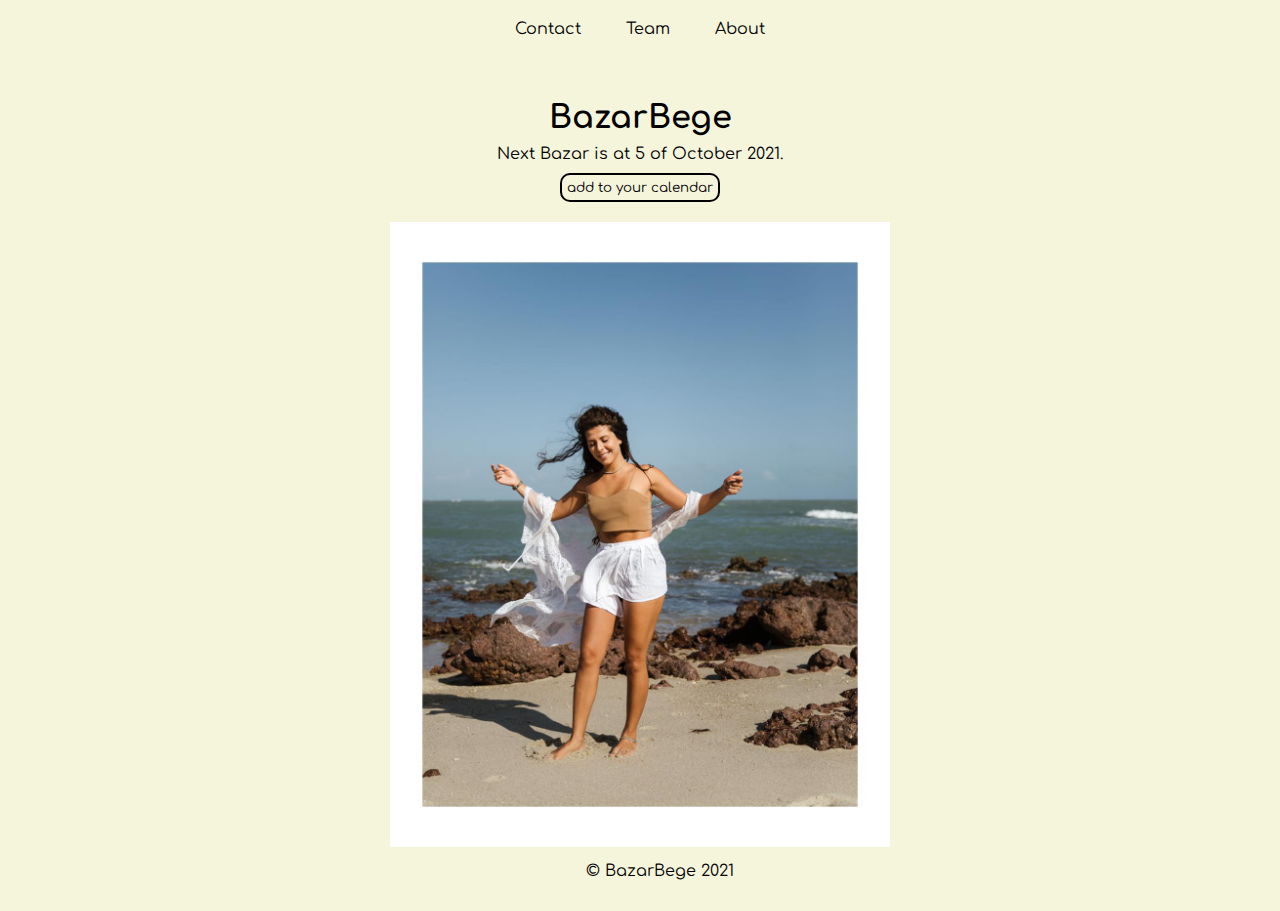
==== index.html @ 3915ecbd "add image" ====
<!DOCTYPE html>
<html>
    <head>
        <title>BazarBege</title>
        <link rel="stylesheet" href="main.css">
        <link rel="preconnect" href="https://fonts.googleapis.com">
        <link rel="preconnect" href="https://fonts.gstatic.com" crossorigin>
        <link href="https://fonts.googleapis.com/css2?family=Comfortaa&display=swap" rel="stylesheet">
    </head>
    <body>
        <header>
            <nav>
                <ul>
                    <li>Contact</li>
                    <li>Team</li>
                    <li>About</li>
                </ul>
            </nav>
        </header>
        <section>
            <div class="banner">
                <h1>BazarBege</h1>
            </div>
        </section>
        <article>
            <section>
                <p>Next Bazar is at 5 of October 2021.</p>
                <button>add to your calendar</button>
            </section>
            <img src="media/c5bbd6c8-f199-4808-a634-333525aa9ce0.JPG" alt="BazarBege picture">
        </article>
        <footer>
            <p>&copy; BazarBege 2021</p>
        </footer>
    </body>
</html>
---- main.css ----
* {
    background-color: beige;
    font-family: 'Comfortaa', cursive;
    padding: 0;
    margin: 0;
}

header {
    position: fixed;
    top: 0;
    width: 100%;
}

header nav {
    text-align: center;
}

nav li {
    display: inline-block;
    padding: 20px;
}

section .banner {
    margin: 100px 0 0 0;
    text-align: center;
}

article {
    display: block;
    text-align: center;
    margin: 10px 0;
}

article button {
    margin: 10px;
    padding: 5px;
    border-radius: 10px;
    border-style: solid;
}

img {
    margin: 10px 0 50px 0;
    width: 500px;
}

footer {
    position: fixed;
    width: 100%;
    bottom: 0;
    text-align: center;
    margin: 20px;
}
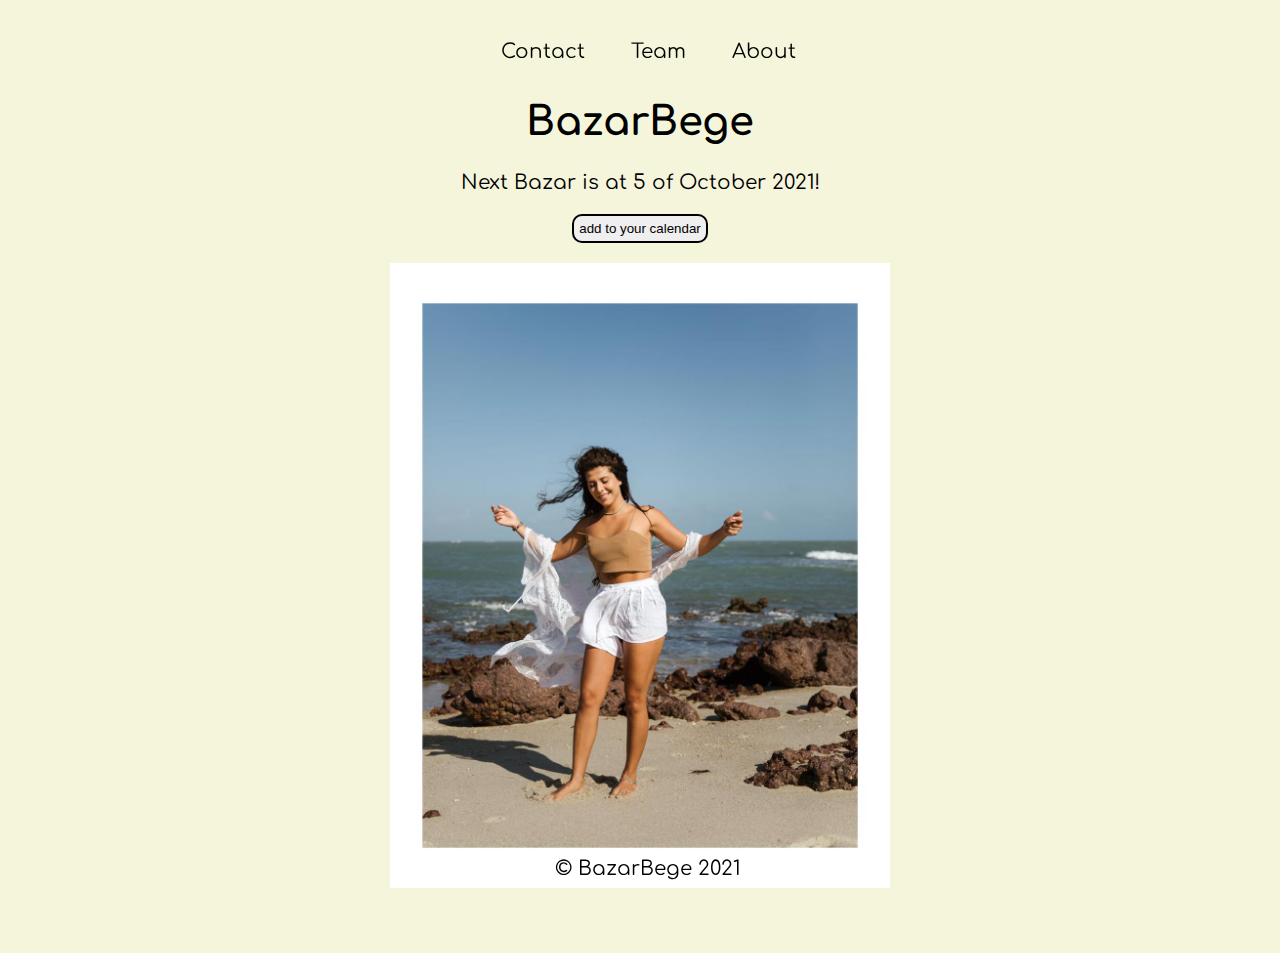
==== commit e473857c: "change layout" ====
--- a/index.html
+++ b/index.html
@@ -24,10 +24,12 @@
         </section>
         <article>
             <section>
-                <p>Next Bazar is at 5 of October 2021.</p>
+                <p>Next Bazar is at 5 of October 2021!</p>
                 <button>add to your calendar</button>
             </section>
-            <img src="media/c5bbd6c8-f199-4808-a634-333525aa9ce0.JPG" alt="BazarBege picture">
+            <div class="image-container">
+                <img src="media/c5bbd6c8-f199-4808-a634-333525aa9ce0.JPG" alt="BazarBege picture">
+            </div>
         </article>
         <footer>
             <p>&copy; BazarBege 2021</p>
--- a/main.css
+++ b/main.css
@@ -1,8 +1,13 @@
-* {
+html {
     background-color: beige;
     font-family: 'Comfortaa', cursive;
+    font-size: 20px;
     padding: 0;
     margin: 0;
+}
+
+body {
+    min-width: 380px;
 }
 
 header {
@@ -20,6 +25,10 @@
     padding: 20px;
 }
 
+ul {
+    padding-inline: 0;
+}
+
 section .banner {
     margin: 100px 0 0 0;
     text-align: center;
@@ -29,6 +38,10 @@
     display: block;
     text-align: center;
     margin: 10px 0;
+}
+
+article p {
+    margin: 10px;
 }
 
 article button {
@@ -48,5 +61,18 @@
     width: 100%;
     bottom: 0;
     text-align: center;
+}
+
+footer p {
     margin: 20px;
-}+}
+
+@media  screen and (max-width: 500px) {
+    img {
+        width: 100%;
+    }
+    body {
+        font-size: 1.2rem;
+    }
+}
+
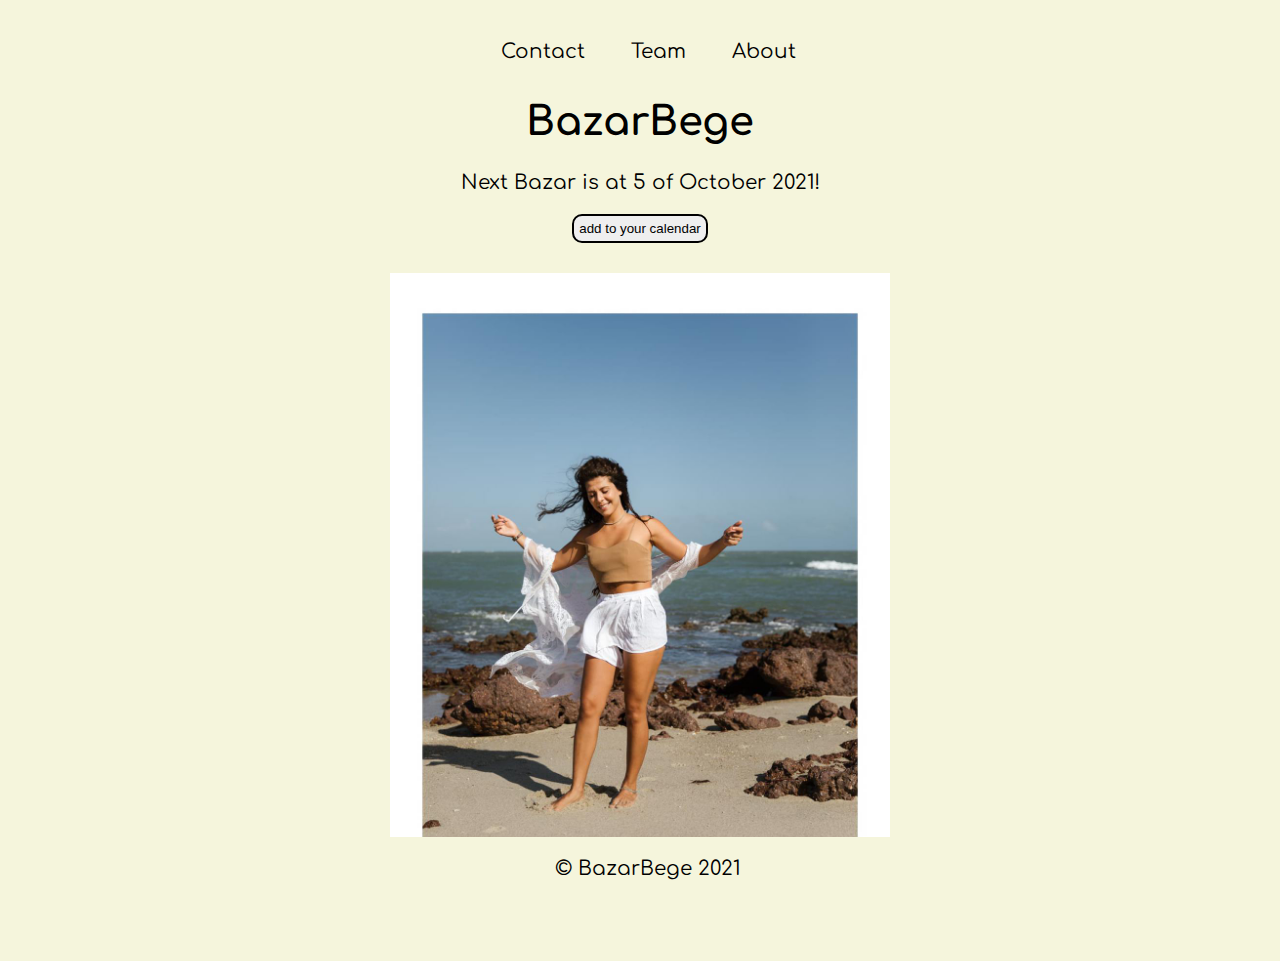
==== commit 7341fa66: "responsive design" ====
--- a/index.html
+++ b/index.html
@@ -6,6 +6,7 @@
         <link rel="preconnect" href="https://fonts.googleapis.com">
         <link rel="preconnect" href="https://fonts.gstatic.com" crossorigin>
         <link href="https://fonts.googleapis.com/css2?family=Comfortaa&display=swap" rel="stylesheet">
+        <meta name="viewport" content="width=device-width, initial-scale=1.0">
     </head>
     <body>
         <header>
@@ -27,10 +28,10 @@
                 <p>Next Bazar is at 5 of October 2021!</p>
                 <button>add to your calendar</button>
             </section>
+        </article>
             <div class="image-container">
                 <img src="media/c5bbd6c8-f199-4808-a634-333525aa9ce0.JPG" alt="BazarBege picture">
             </div>
-        </article>
         <footer>
             <p>&copy; BazarBege 2021</p>
         </footer>
--- a/main.css
+++ b/main.css
@@ -7,13 +7,16 @@
 }
 
 body {
-    min-width: 380px;
+    display: block;
+    min-width: 290px;
 }
 
 header {
     position: fixed;
     top: 0;
     width: 100%;
+    background-color: beige;
+    z-index: 1;
 }
 
 header nav {
@@ -35,7 +38,6 @@
 }
 
 article {
-    display: block;
     text-align: center;
     margin: 10px 0;
 }
@@ -51,9 +53,15 @@
     border-style: solid;
 }
 
+.image-container {
+    text-align: center;
+    width: 100%;
+}
+
 img {
     margin: 10px 0 50px 0;
-    width: 500px;
+    max-width: 500px;
+    text-align: center;
 }
 
 footer {
@@ -61,6 +69,8 @@
     width: 100%;
     bottom: 0;
     text-align: center;
+    background-color: beige;
+    z-index: 1;
 }
 
 footer p {
@@ -68,11 +78,11 @@
 }
 
 @media  screen and (max-width: 500px) {
+    html {
+        font-size: 0.9em;
+    }
     img {
         width: 100%;
     }
-    body {
-        font-size: 1.2rem;
-    }
 }
 
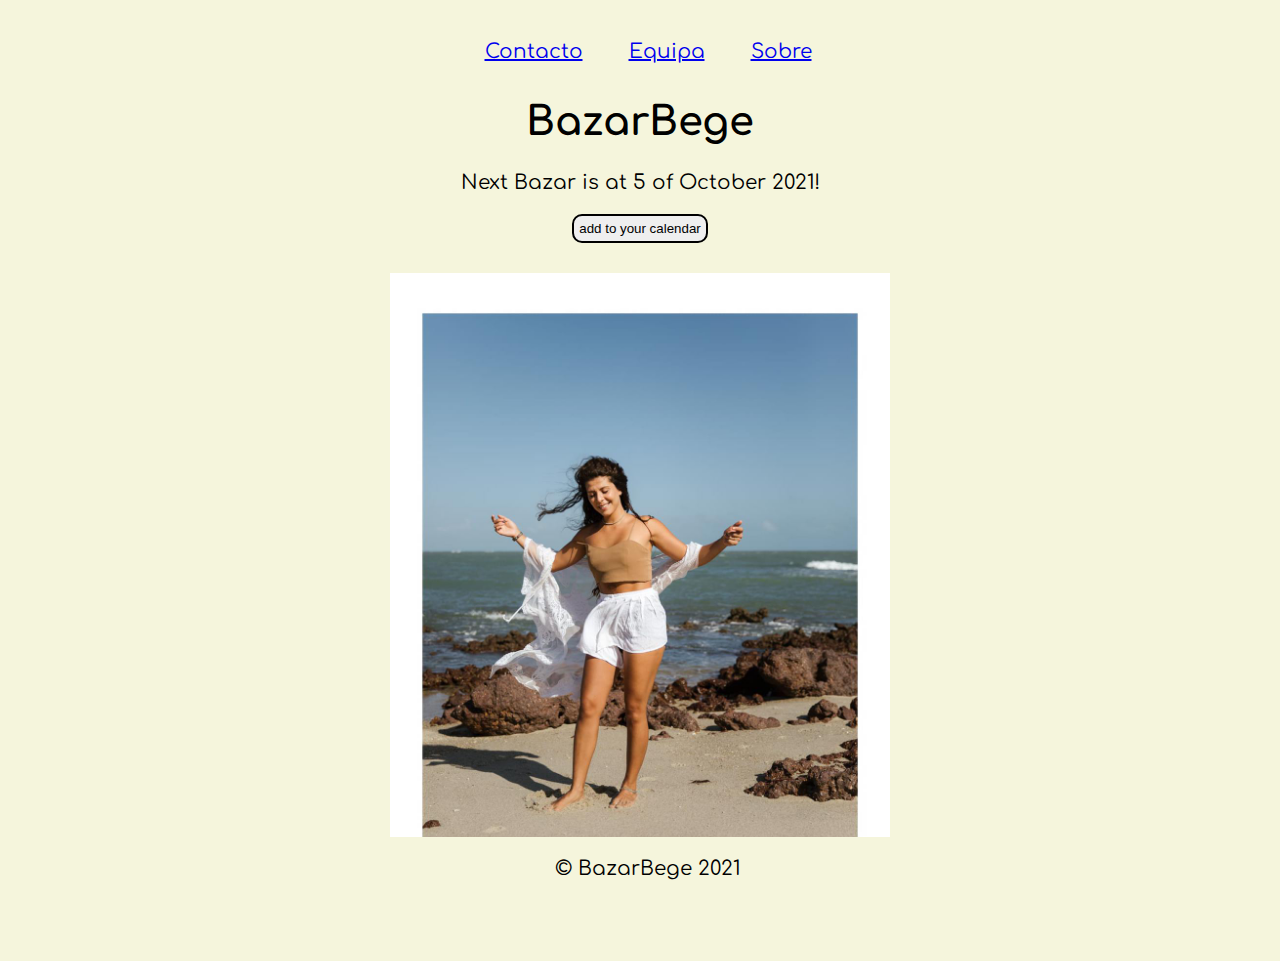
==== commit 38c5f462: "translate to portugese" ====
--- a/index.html
+++ b/index.html
@@ -12,9 +12,9 @@
         <header>
             <nav>
                 <ul>
-                    <li>Contact</li>
-                    <li>Team</li>
-                    <li>About</li>
+                    <li><a href="./Contact.html">Contacto</a></li>
+                    <li><a href="./Team.html">Equipa</a></li>
+                    <li><a href="./About.html">Sobre</a></li>
                 </ul>
             </nav>
         </header>
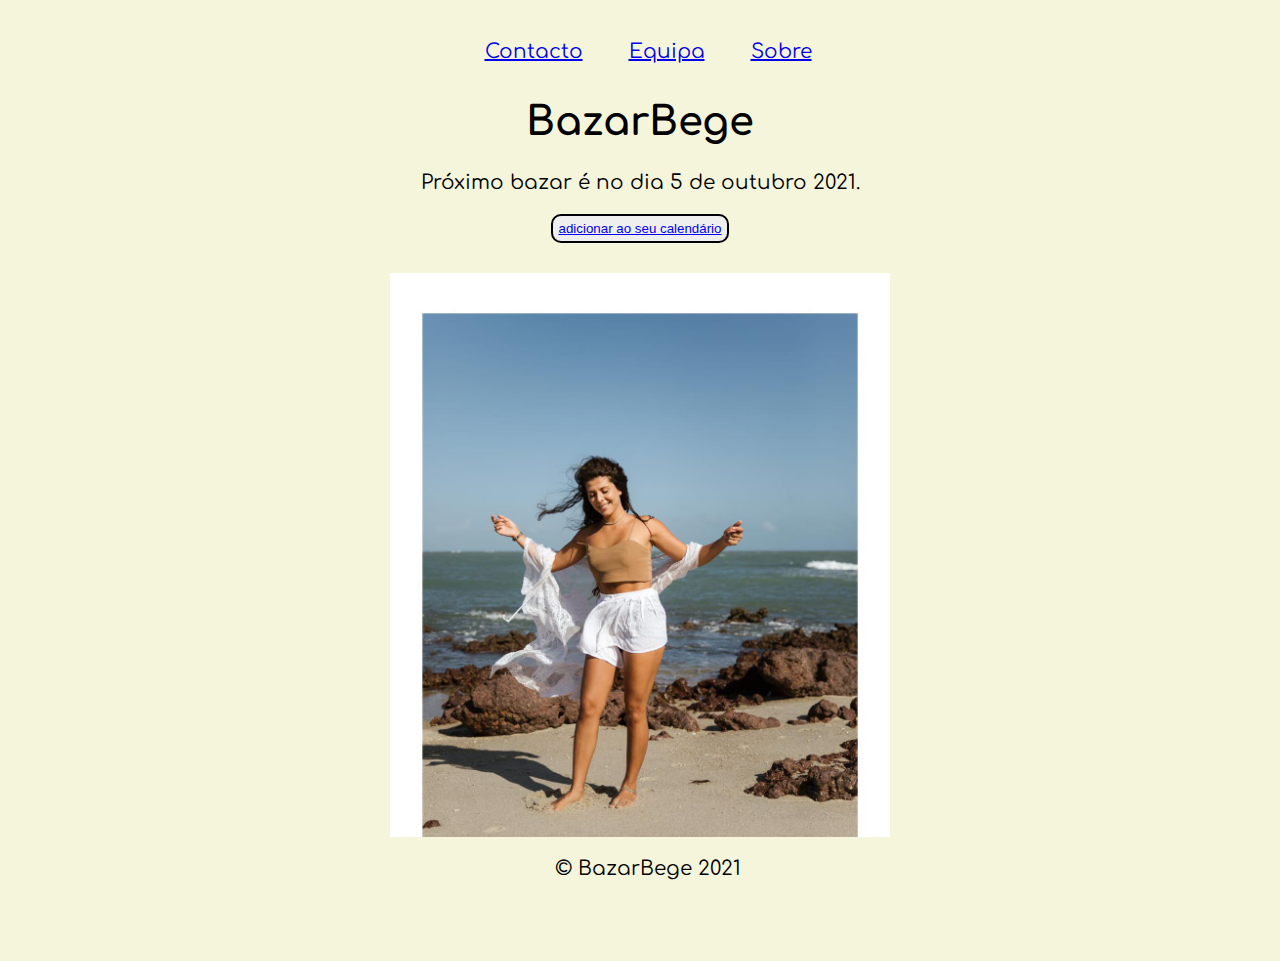
==== commit 47e98bbf: "add to calendar" ====
--- a/index.html
+++ b/index.html
@@ -25,8 +25,8 @@
         </section>
         <article>
             <section>
-                <p>Next Bazar is at 5 of October 2021!</p>
-                <button>add to your calendar</button>
+                <p>Próximo bazar é no dia 5 de outubro 2021.</p>
+                <button><a href="./media/BazarBege.ics" title="aditionar ao seu calendario" class="addevent">adicionar ao seu calendário</a></button>
             </section>
         </article>
             <div class="image-container">
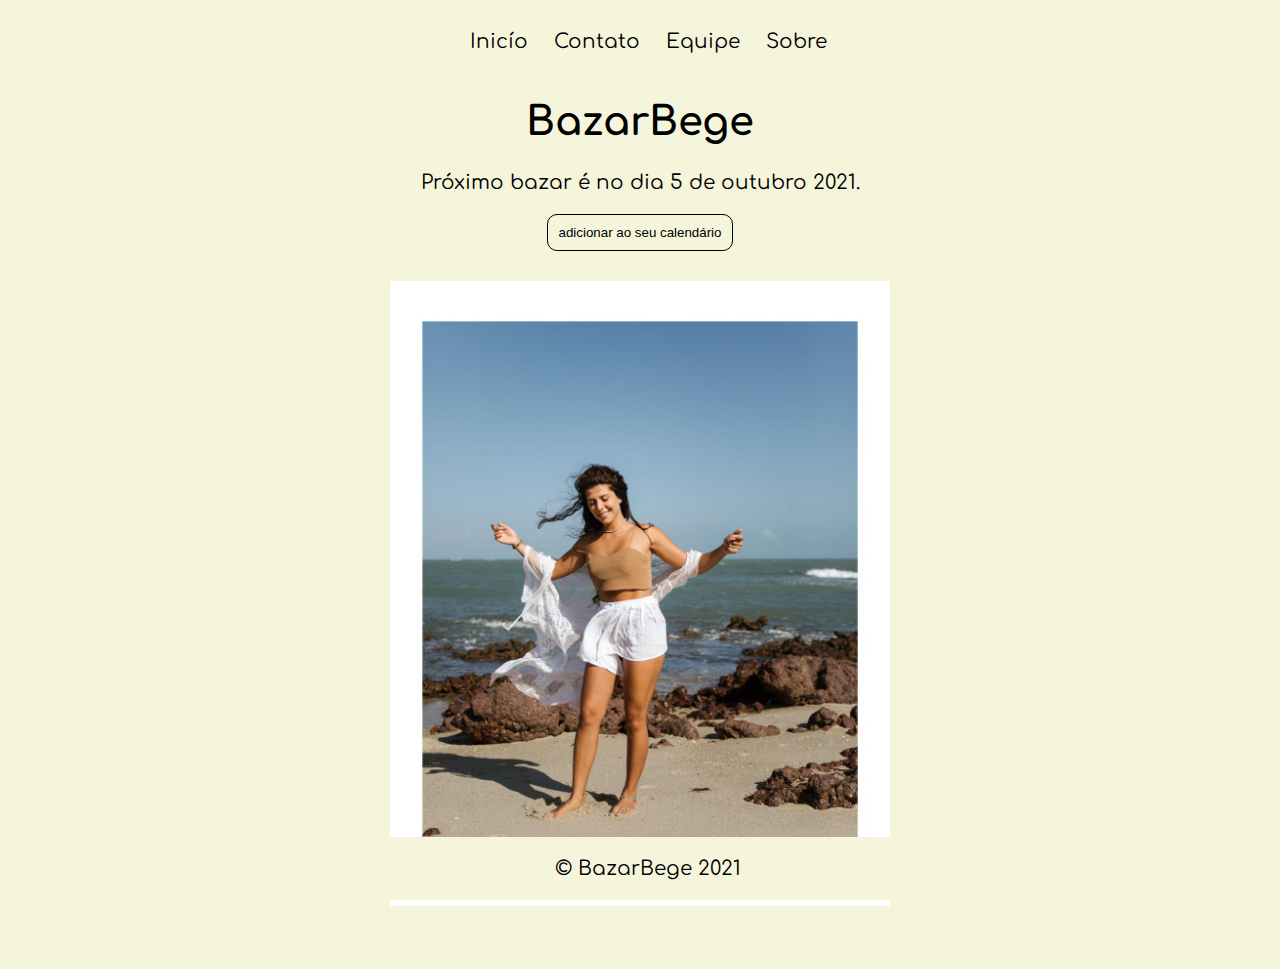
==== commit d60e6cc1: "change navigation bar to always be the same" ====
--- a/index.html
+++ b/index.html
@@ -12,8 +12,9 @@
         <header>
             <nav>
                 <ul>
-                    <li><a href="./Contact.html">Contacto</a></li>
-                    <li><a href="./Team.html">Equipa</a></li>
+                    <li><a href="./index.html">Inicío</a></li>
+                    <li><a href="./Contact.html">Contato</a></li>
+                    <li><a href="./Team.html">Equipe</a></li>
                     <li><a href="./About.html">Sobre</a></li>
                 </ul>
             </nav>
--- a/main.css
+++ b/main.css
@@ -8,7 +8,7 @@
 
 body {
     display: block;
-    min-width: 290px;
+    min-width: 300px;
 }
 
 header {
@@ -25,11 +25,28 @@
 
 nav li {
     display: inline-block;
-    padding: 20px;
+    padding: 10px;
 }
 
 ul {
     padding-inline: 0;
+}
+
+nav a {
+    text-decoration: none;
+    color: rgb(0, 0, 0);
+}
+
+h1 {
+    font-size: 2em;
+}
+
+h2 {
+    font-size: 1.5em;
+}
+
+h3 {
+    font-size: 1.2em;
 }
 
 section .banner {
@@ -51,6 +68,15 @@
     padding: 5px;
     border-radius: 10px;
     border-style: solid;
+    border-color: rgb(0, 0, 0);
+    background-color: beige;
+    border-width: 1px;
+    padding: 10px;
+}
+
+.addevent {
+    text-decoration: none;
+    color: rgb(0, 0, 0);
 }
 
 .image-container {
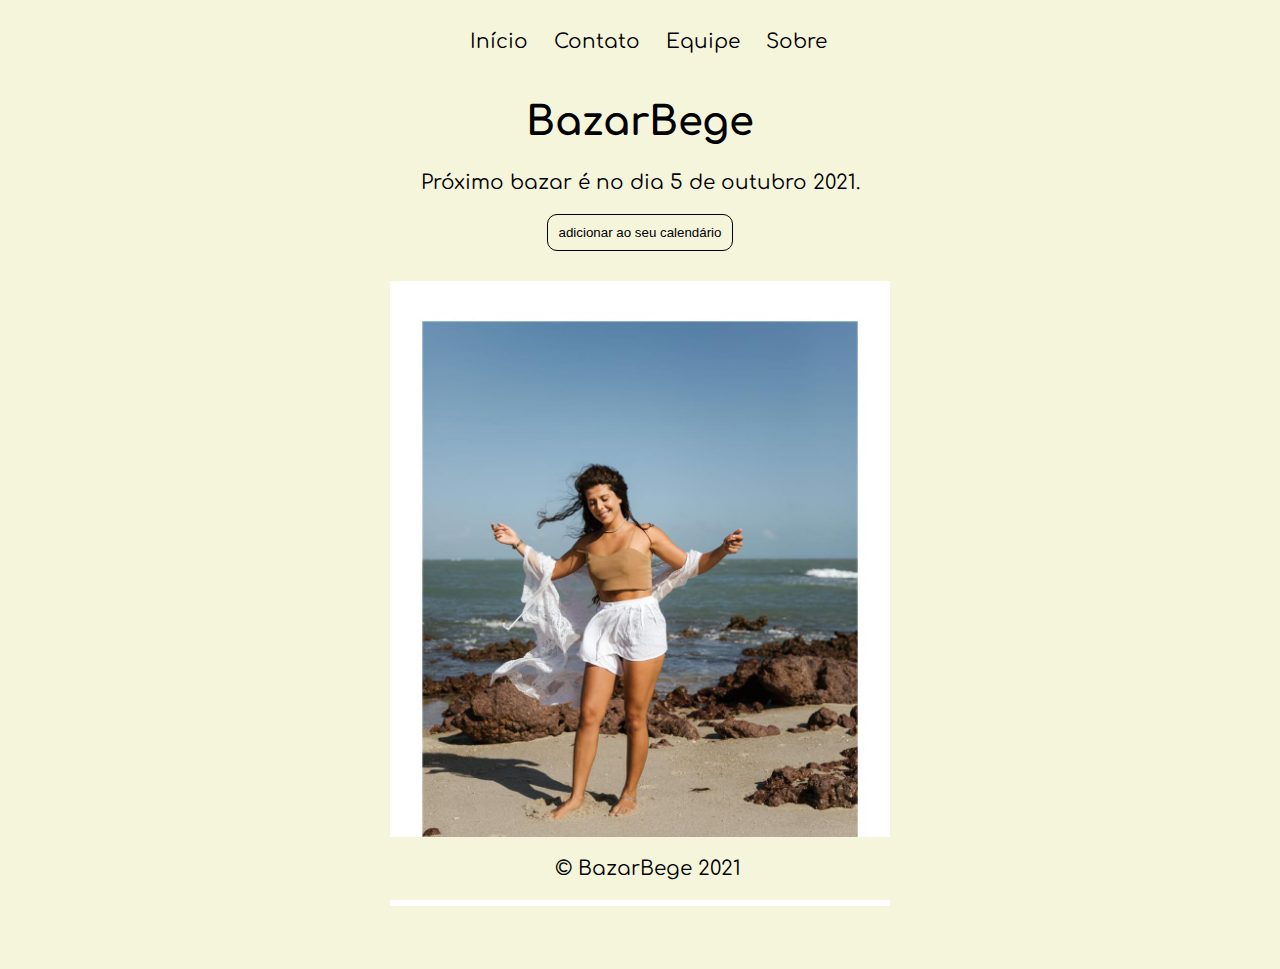
==== commit 3137b777: "correct words" ====
--- a/index.html
+++ b/index.html
@@ -12,7 +12,7 @@
         <header>
             <nav>
                 <ul>
-                    <li><a href="./index.html">Inicío</a></li>
+                    <li><a href="./index.html">Início</a></li>
                     <li><a href="./Contact.html">Contato</a></li>
                     <li><a href="./Team.html">Equipe</a></li>
                     <li><a href="./About.html">Sobre</a></li>
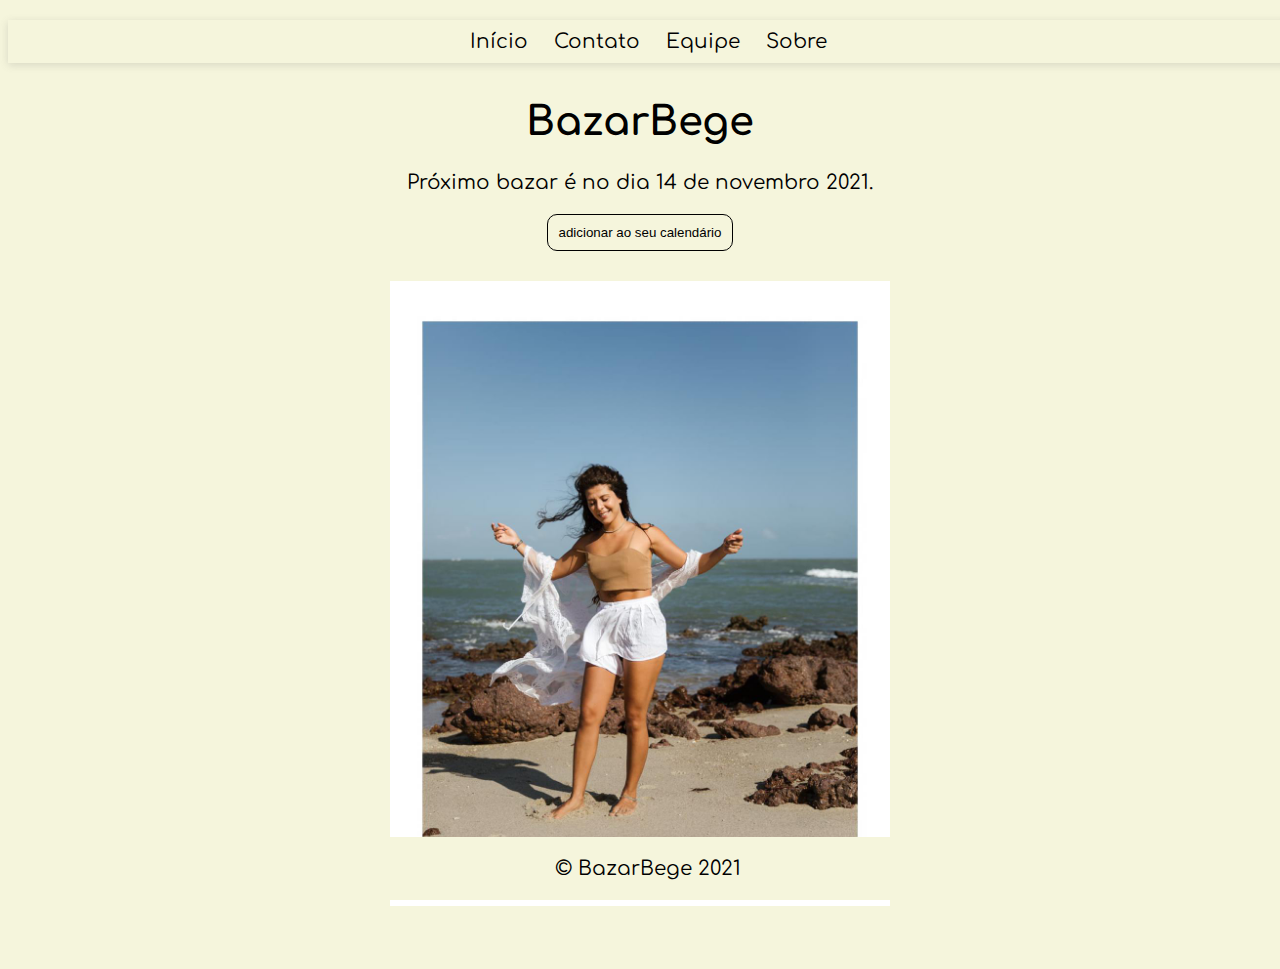
==== commit 81ea3201: "change date of bazar" ====
--- a/index.html
+++ b/index.html
@@ -26,7 +26,7 @@
         </section>
         <article>
             <section>
-                <p>Próximo bazar é no dia 5 de outubro 2021.</p>
+                <p>Próximo bazar é no dia 14 de novembro 2021.</p>
                 <button><a href="./media/BazarBege.ics" title="aditionar ao seu calendario" class="addevent">adicionar ao seu calendário</a></button>
             </section>
         </article>
--- a/main.css
+++ b/main.css
@@ -21,6 +21,7 @@
 
 header nav {
     text-align: center;
+    box-shadow: rgba(99, 99, 99, 0.2) 0px 2px 8px 0px;
 }
 
 nav li {
